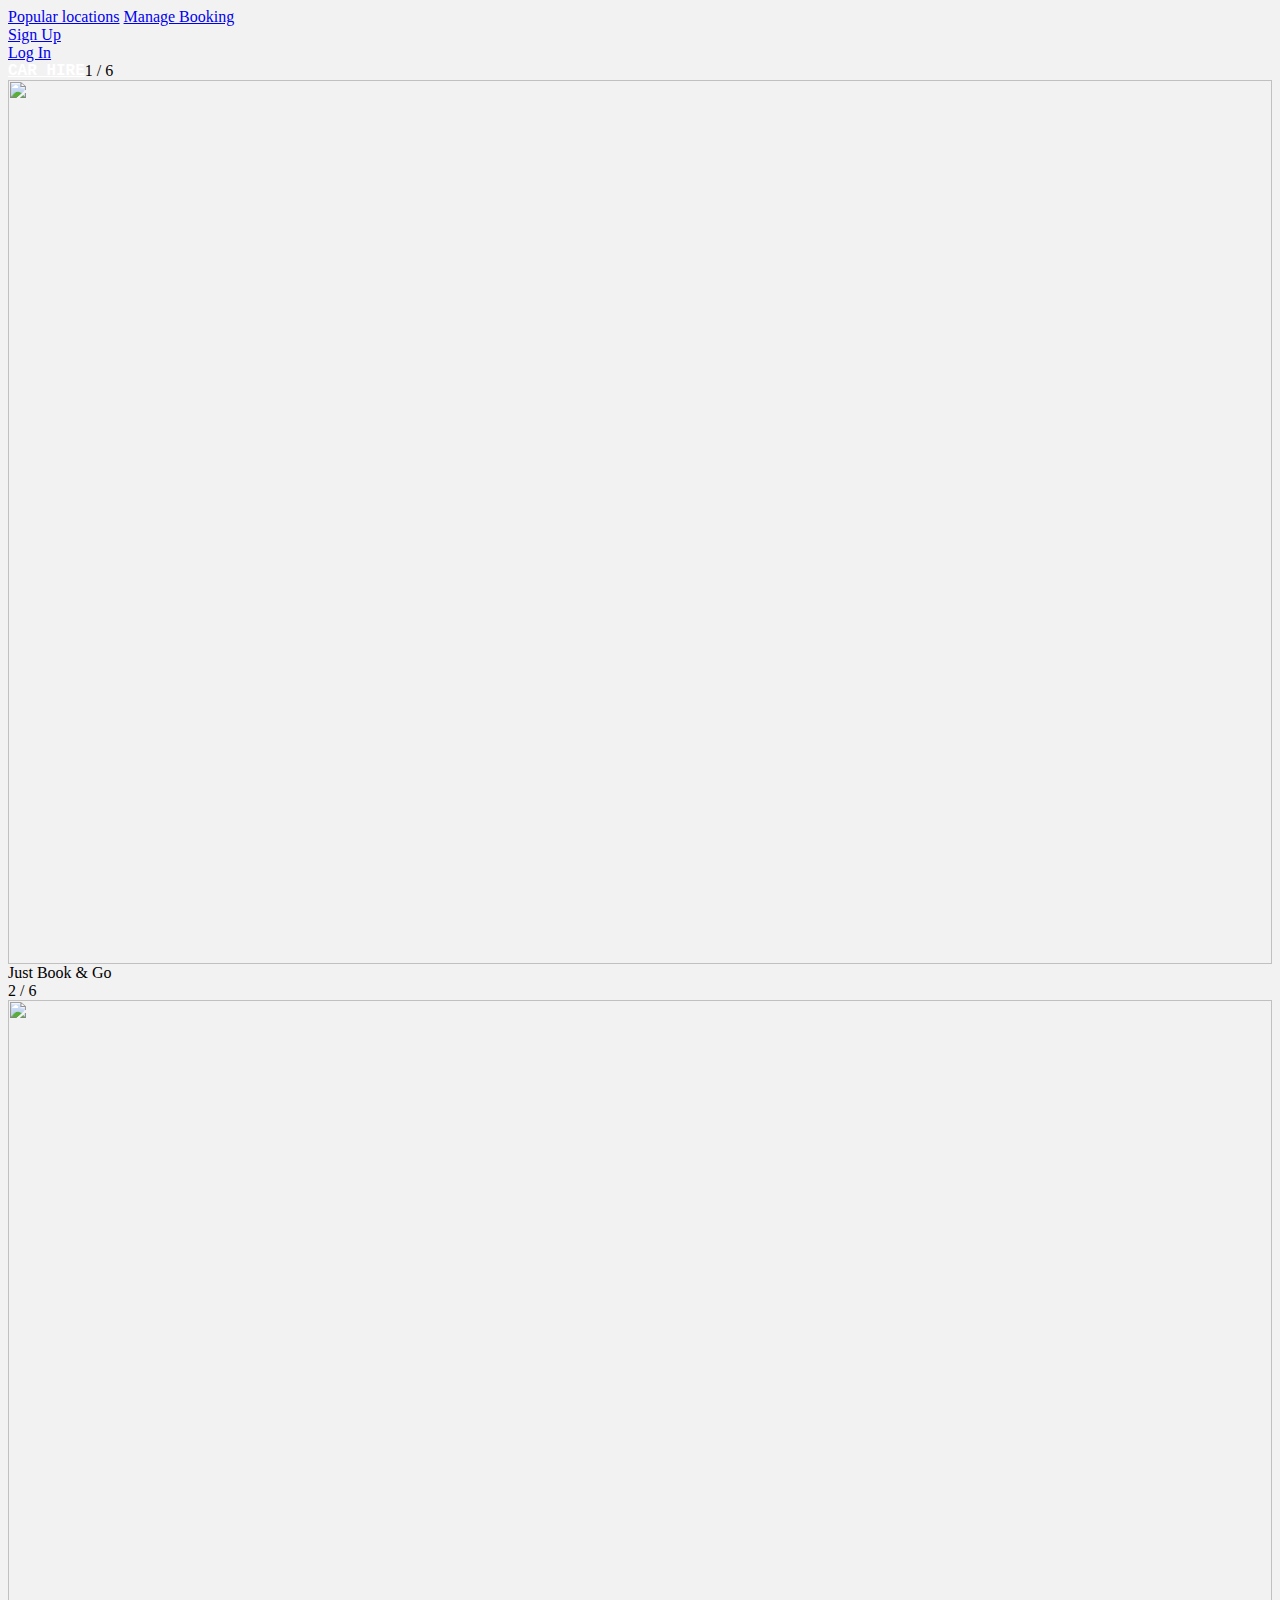
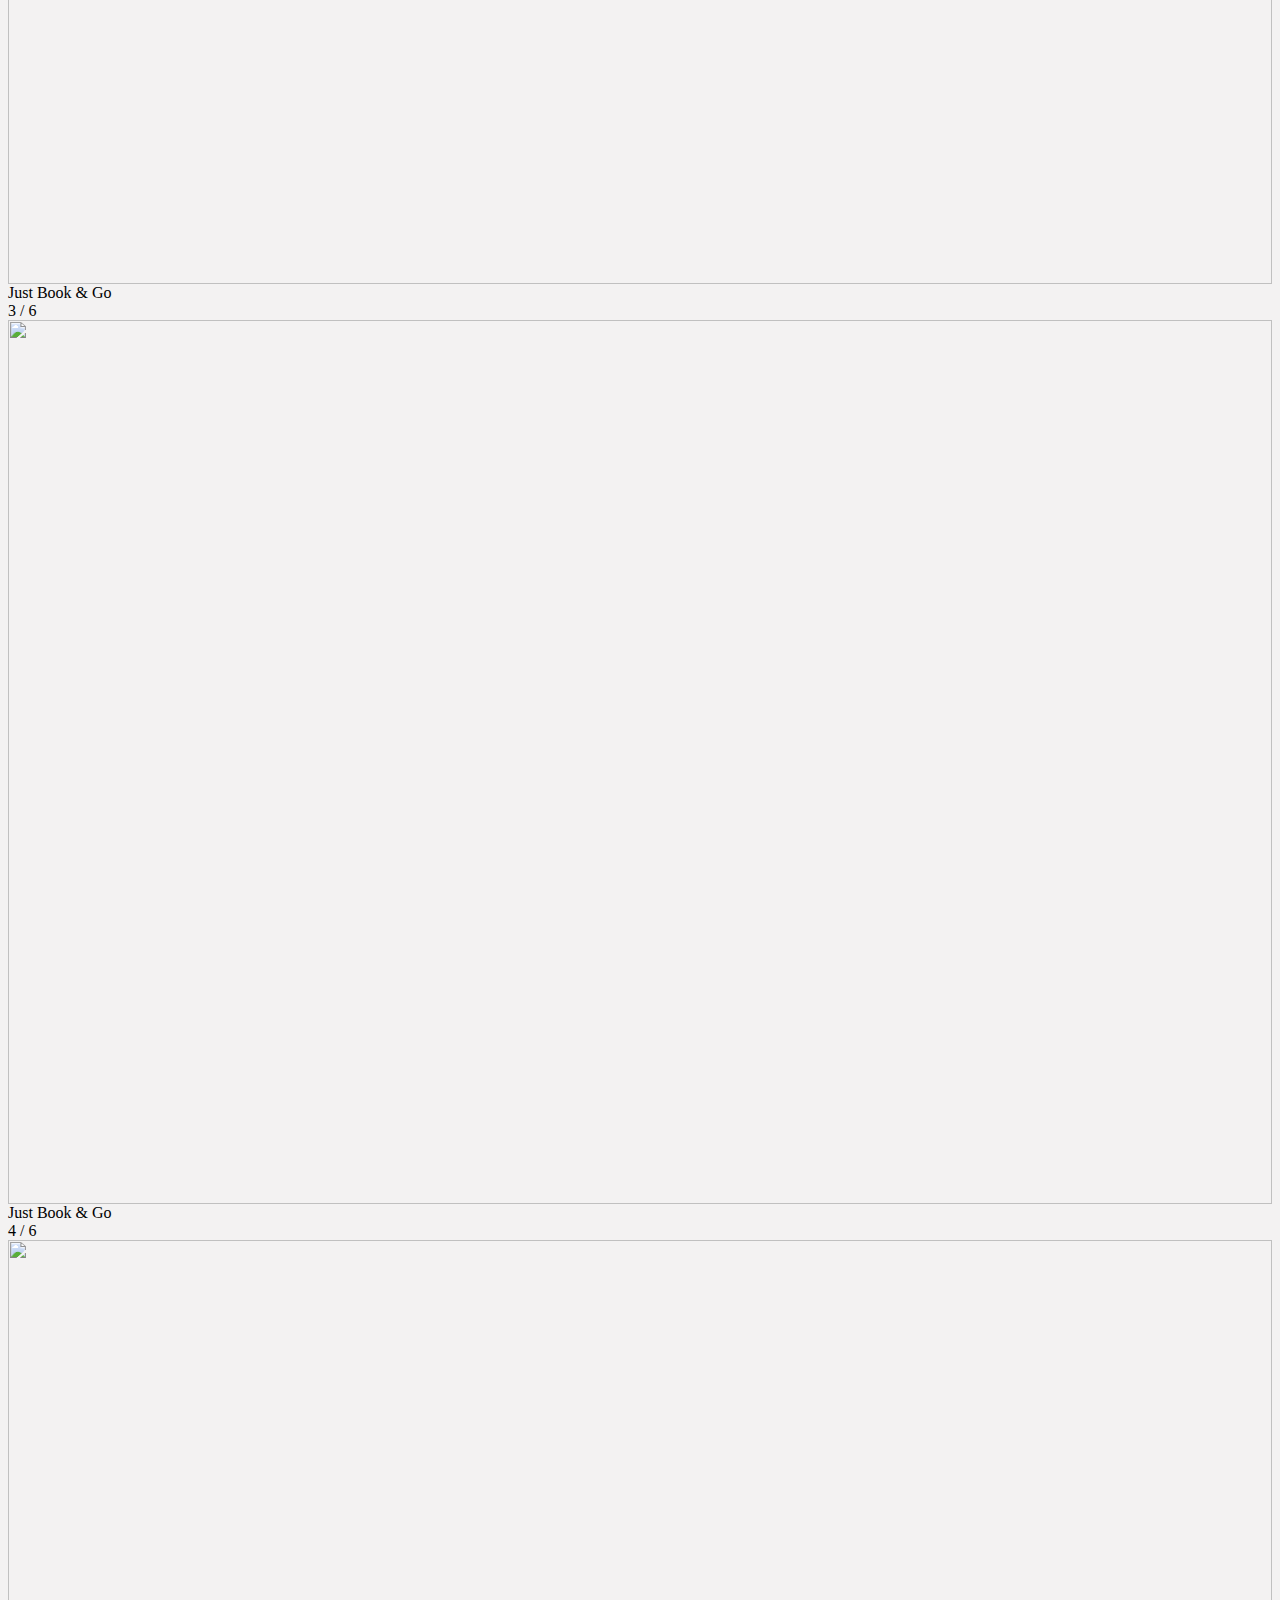
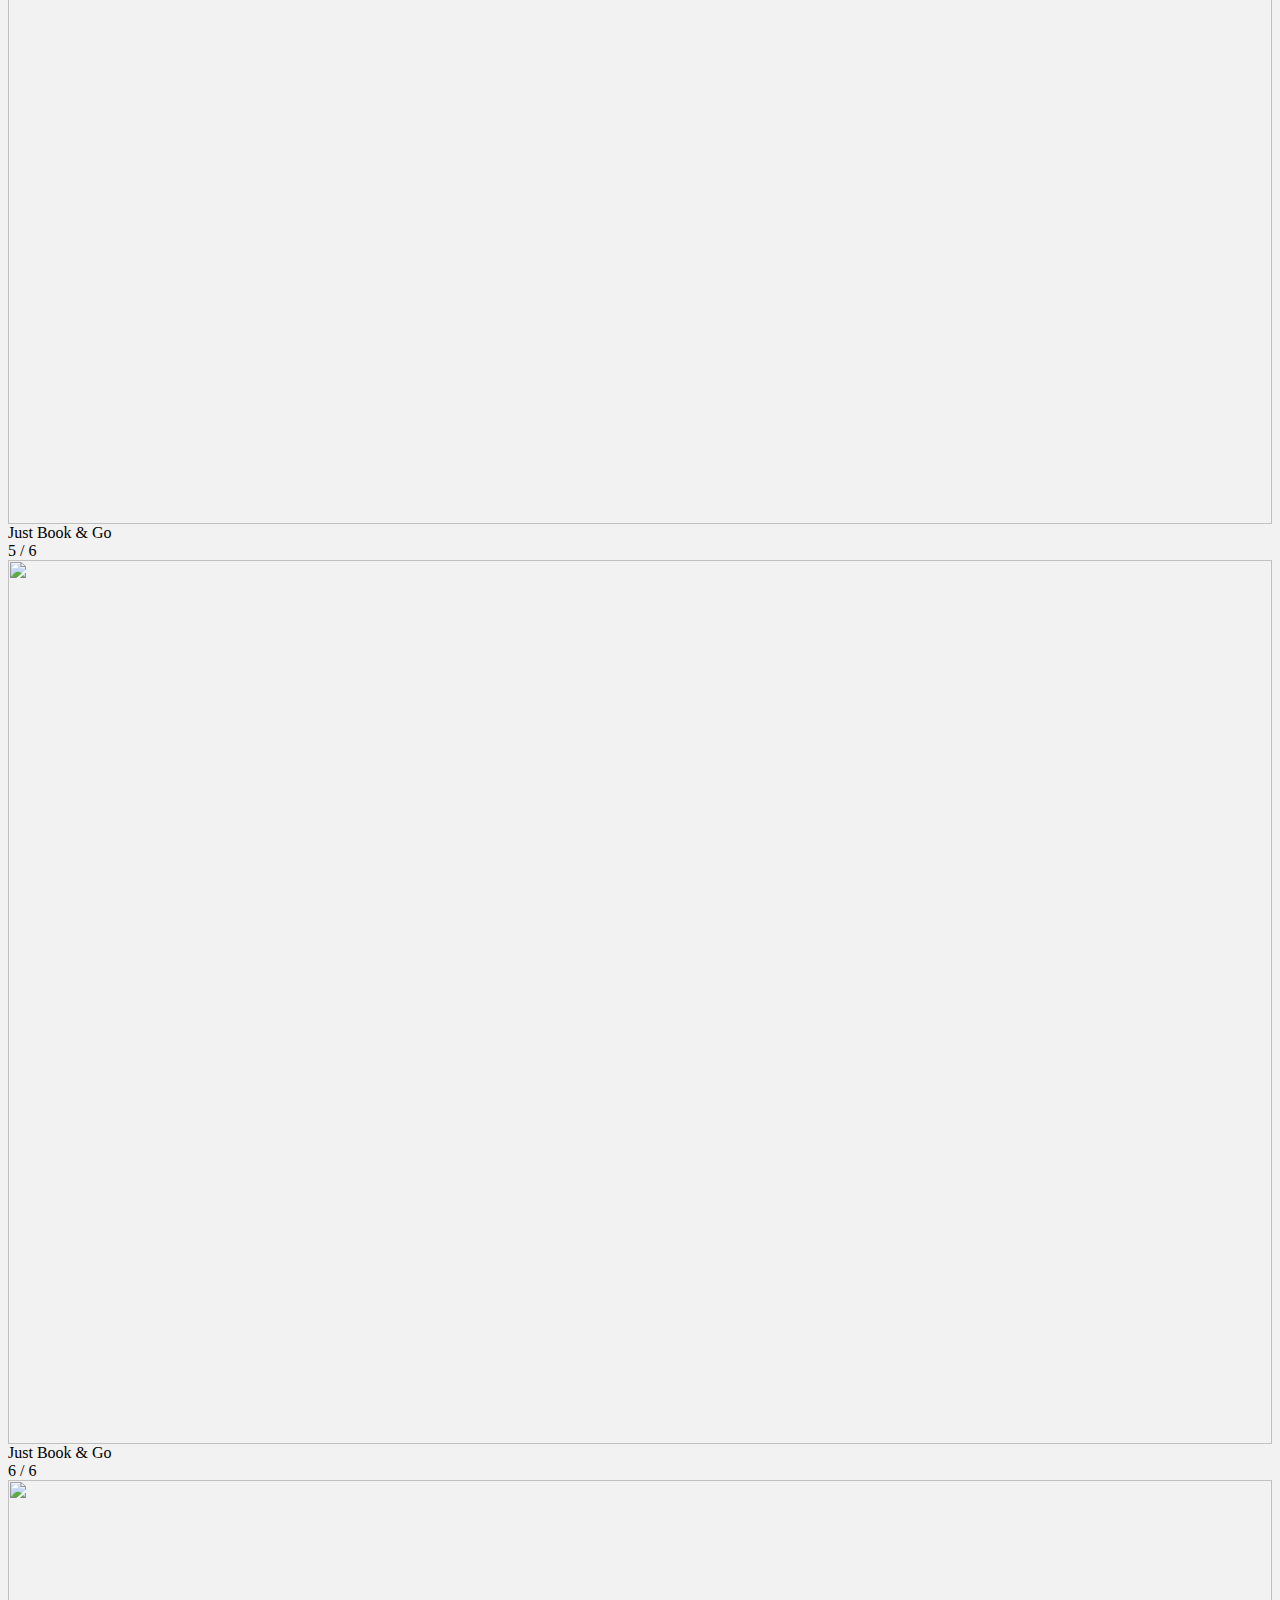
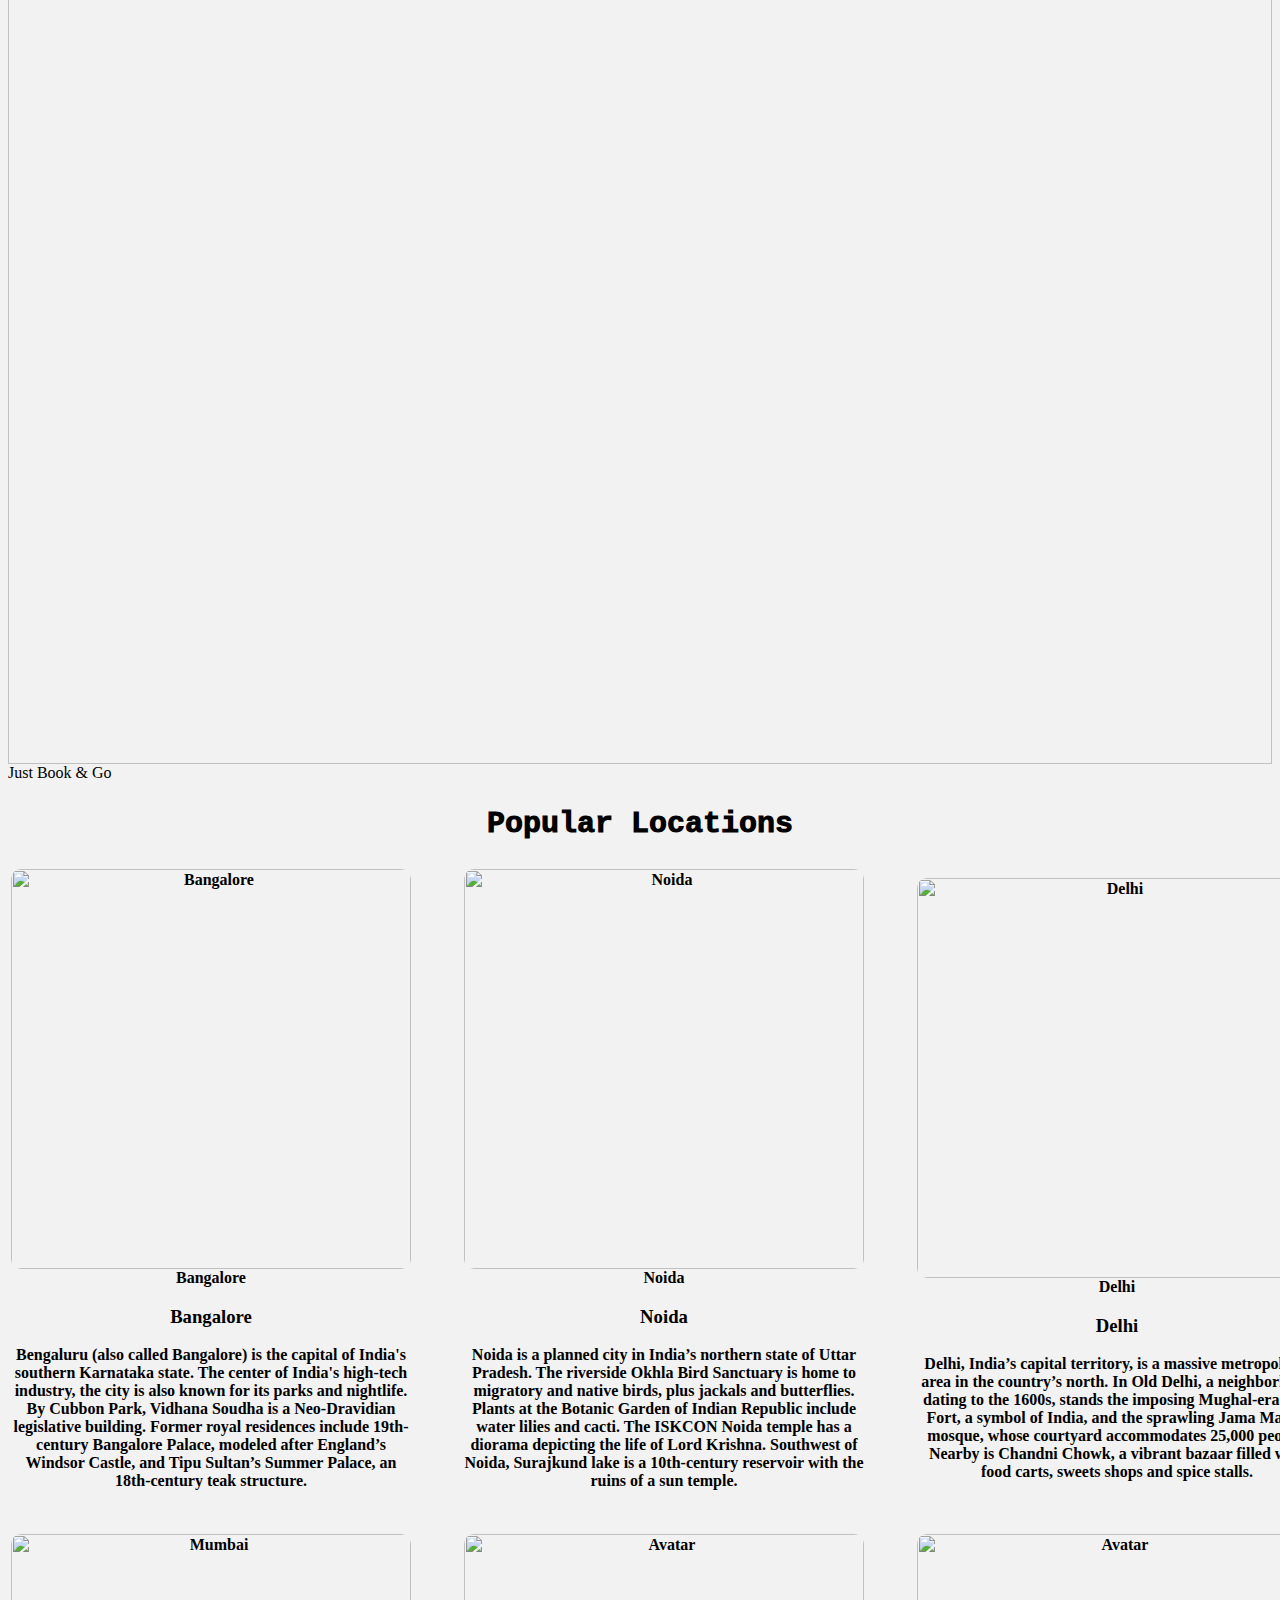
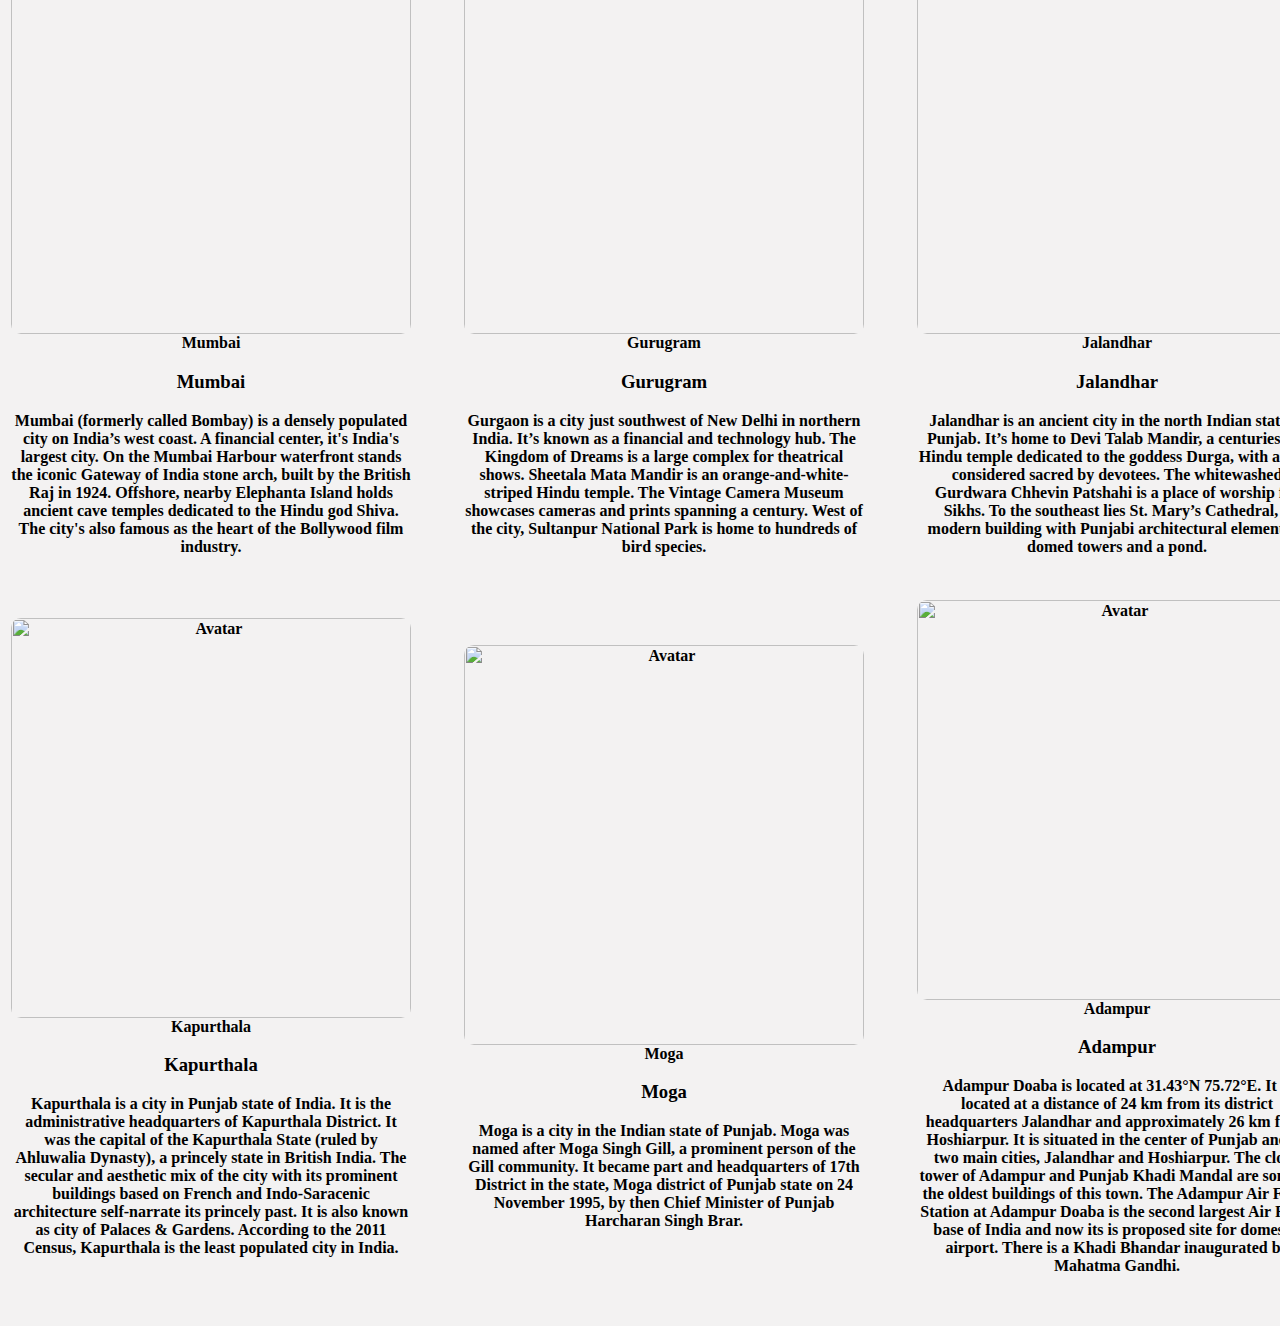
==== location.htm @ c8ebd0d0 "Add files via upload" ====
<html>
    <head>
        <link rel="stylesheet" type="text/css" href="css/srylesheet.css">
        <link rel="icon" href="images\icon.png" type="image/icon type">
        <script src="javascript/work.js"></script>
        <title>Popular Locations</title>
    </head>
    <body bgcolor="#f3f2f2" onload="user()">
      <div id="container">
        <div class="topnav">
            <a href="location.htm" class="active">Popular locations</a>
            <a href="manage.htm">Manage Booking</a>
            <a href="signup.htm" id="sign" style="display: block;">Sign Up</a>
            <a href="login.htm" id="log" style="display: block;">Log In</a>
            <a href="login.htm" id="logout" style="display: none;" onclick="return logout()">Log Out</a>
            <a href="profile.htm" id="nameofuser" style="display: none;">Username</a>
            <a href="index.htm" Style="font-family: Courier;color: white; float: left; "><b>CAR HIRE</b></a>
          </div>
          
        <!-- Slideshow container -->
        <div class="slideshow-container">

            <!-- Full-width images with number and caption text -->
            <div class="mySlides fade">
              <div class="numbertext">1 / 6</div>
              <img src="images\1.jpg" style="width:100%;height: 100%;">
              <div class="text">Just Book & Go</div>
              </div>
    
      <div class="mySlides fade">
        <div class="numbertext">2 / 6</div>
        <img src="images\2.jpg" style="width:100%; height: 100%;">
        <div class="text">Just Book & Go</div>
      </div>
    
      <div class="mySlides fade">
        <div class="numbertext">3 / 6</div>
        <img src="images\3.jpg" style="width:100%; height: 100%;">
        <div class="text">Just Book & Go</div>
      </div>
      <div class="mySlides fade">
          <div class="numbertext">4 / 6</div>
          <img src="images\4.jpg" style="width:100%; height: 100%;">
          <div class="text">Just Book & Go</div>
        </div>
        <div class="mySlides fade">
          <div class="numbertext">5 / 6</div>
          <img src="images\5.jpg" style="width:100%; height: 100%;">
          <div class="text">Just Book & Go</div>
        </div>
        <div class="mySlides fade">
          <div class="numbertext">6 / 6</div>
          <img src="images\6.jpg" style="width:100%; height: 100%;">
          <div class="text">Just Book & Go</div>
        </div>
  </div>
  <script src="slideshow.js"></script>
       <div id="main" style="height: fit-content;">
         <center>
           <h2 style="font-family: 'Courier New', Courier, monospace; font-weight: 1000; font-size: 30px;">Popular Locations</h2>
          </center>
          <table style="margin: auto;">
            <tr>
              <th style="align-content:center;">

                <div class="flip-card1">
                  <div class="flip-card-inner1">
                    <div class="flip-card-front1">
                      <img src="images\bangalore1.jpg" alt="Bangalore" style="width:400px;height:400px;border-radius: 10px;">
                      <div class="text">Bangalore</div>
                    </div>
                    <div class="flip-card-back1">
                      <h3>Bangalore</h3>
                      <p id="info">
                        Bengaluru (also called Bangalore) is the capital of India's southern Karnataka state. 
                        The center of India's high-tech industry, the city is also known for its parks and nightlife. 
                        By Cubbon Park, Vidhana Soudha is a Neo-Dravidian legislative building.
                        Former royal residences include 19th-century Bangalore Palace, modeled after England’s Windsor Castle,
                        and Tipu Sultan’s Summer Palace, an 18th-century teak structure.
                      </p>
                      
                    </div>
                  </div>
                </div>
              </th>

              <th style="align-content:center; padding-left: 50px;">

                <div class="flip-card1">
                  <div class="flip-card-inner1">
                    <div class="flip-card-front1">
                      <img src="images\noida1.jpg" alt="Noida" style="width:400px;height:400px;border-radius: 10px;">
                      <div class="text">Noida</div>
                    </div>
                    <div class="flip-card-back1">
                      <h3>Noida</h3>
                      <p id="info">
                        Noida is a planned city in India’s northern state of Uttar Pradesh. 
                        The riverside Okhla Bird Sanctuary is home to migratory and native birds, plus jackals and butterflies.
                        Plants at the Botanic Garden of Indian Republic include water lilies and cacti. 
                        The ISKCON Noida temple has a diorama depicting the life of Lord Krishna. 
                        Southwest of Noida, Surajkund lake is a 10th-century reservoir with the ruins of a sun temple.
                      </p>
                      
                    </div>
                  </div>
                </div>
              </th>
              <th style="align-content:center; padding-left: 50px;">

                <div class="flip-card1">
                  <div class="flip-card-inner1">
                    <div class="flip-card-front1">
                      <img src="images\delhi1.jpg" alt="Delhi" style="width:400px;height:400px;border-radius: 10px;">
                      <div class="text">Delhi</div>
                    </div>
                    <div class="flip-card-back1">
                      <h3>Delhi</h3>
                      <p id="info">
                        Delhi, India’s capital territory, is a massive metropolitan area in the country’s north. 
                        In Old Delhi, a neighborhood dating to the 1600s, 
                        stands the imposing Mughal-era Red Fort,
                        a symbol of India, and the sprawling Jama Masjid mosque, 
                        whose courtyard accommodates 25,000 people. Nearby is Chandni Chowk, 
                        a vibrant bazaar filled with food carts, sweets shops and spice stalls.
                      </p>
                      
                    </div>
                  </div>
                </div>
              </th>
            </tr>
            <tr>
              <th><br><br></th>
            </tr>
            <tr>
              <th style="align-content:center;">

                <div class="flip-card1">
                  <div class="flip-card-inner1">
                    <div class="flip-card-front1">
                      <img src="images\mumbai1.jpg" alt="Mumbai" style="width:400px;height:400px;border-radius: 10px;">
                      <div class="text">Mumbai</div>
                    </div>
                    <div class="flip-card-back1">
                      <h3>Mumbai</h3>
                      <p id="info">
                        Mumbai (formerly called Bombay) is a densely populated city on India’s west coast.
                        A financial center, it's India's largest city. 
                        On the Mumbai Harbour waterfront stands the iconic Gateway of India stone arch, built by the British Raj in 1924. 
                        Offshore, nearby Elephanta Island holds ancient cave temples dedicated to the Hindu god Shiva. 
                        The city's also famous as the heart of the Bollywood film industry.
                      </p>
                      
                    </div>
                  </div>
                </div>
              </th>

              <th style="align-content:center; padding-left: 50px;">

                <div class="flip-card1">
                  <div class="flip-card-inner1">
                    <div class="flip-card-front1">
                      <img src="images\gurugram.jpg" alt="Avatar" style="width:400px;height:400px;border-radius: 10px;">
                      <div class="text">Gurugram</div>
                    </div>
                    <div class="flip-card-back1">
                      <h3>Gurugram</h3>
                      <p id="info">
                        Gurgaon is a city just southwest of New Delhi in northern India. 
                        It’s known as a financial and technology hub. The Kingdom of Dreams is a large complex for theatrical shows. 
                        Sheetala Mata Mandir is an orange-and-white-striped Hindu temple. 
                        The Vintage Camera Museum showcases cameras and prints spanning a century.
                        West of the city, Sultanpur National Park is home to hundreds of bird species.
                      </p>
                      
                    </div>
                  </div>
                </div>
              </th>
              <th style="align-content:center; padding-left: 50px;">

                <div class="flip-card1">
                  <div class="flip-card-inner1">
                    <div class="flip-card-front1">
                      <img src="images\jalandhar.jpg" alt="Avatar" style="width:400px;height:400px;border-radius: 10px;">
                      <div class="text">Jalandhar</div>
                    </div>
                    <div class="flip-card-back1">
                      <h3>Jalandhar</h3>
                      <p id="info">
                        Jalandhar is an ancient city in the north Indian state of Punjab. 
                        It’s home to Devi Talab Mandir, a centuries-old Hindu temple dedicated to the goddess Durga, with a tank considered sacred by devotees. 
                        The whitewashed Gurdwara Chhevin Patshahi is a place of worship for Sikhs.
                        To the southeast lies St. Mary’s Cathedral, a modern building with Punjabi architectural elements, 2 domed towers and a pond.
                      </p>
                      
                    </div>
                  </div>
                </div>
              </th>
            </tr>
            <tr>
              <th><br><br></th>
            </tr>
            <tr>
              <th style="align-content:center;">

                <div class="flip-card1">
                  <div class="flip-card-inner1">
                    <div class="flip-card-front1">
                      <img src="images\kapurthala.jpg" alt="Avatar" style="width:400px;height:400px;border-radius: 10px;">
                      <div class="text">Kapurthala</div>
                    </div>
                    <div class="flip-card-back1">
                      <h3>Kapurthala</h3>
                      <p id="info">
                        Kapurthala is a city in Punjab state of India. 
                        It is the administrative headquarters of Kapurthala District. 
                        It was the capital of the Kapurthala State (ruled by Ahluwalia Dynasty), a princely state in British India. 
                        The secular and aesthetic mix of the city with its prominent buildings based on French and Indo-Saracenic architecture self-narrate its princely past. 
                        It is also known as city of Palaces & Gardens. 
                        According to the 2011 Census, Kapurthala is the least populated city in India.  
                      </p>
                      
                    </div>
                  </div>
                </div>
              </th>

              <th style="align-content:center; padding-left: 50px;">

                <div class="flip-card1">
                  <div class="flip-card-inner1">
                    <div class="flip-card-front1">
                      <img src="images\moga.jpg" alt="Avatar" style="width:400px;height:400px;border-radius: 10px;">
                      <div class="text">Moga</div>
                    </div>
                    <div class="flip-card-back1">
                      <h3>Moga</h3>
                      <p id="info">
                        Moga is a city in the Indian state of Punjab. 
                        Moga was named after Moga Singh Gill, a prominent person of the Gill community.
                        It became part and headquarters of 17th District in the state, Moga district of Punjab state on 24 November 1995, by then Chief Minister of Punjab Harcharan Singh Brar.
                      </p>
                      
                    </div>
                  </div>
                </div>
              </th>
              <th style="align-content:center; padding-left: 50px;">

                <div class="flip-card1">
                  <div class="flip-card-inner1">
                    <div class="flip-card-front1">
                      <img src="images\adampur.jpg" alt="Avatar" style="width:400px;height:400px;border-radius: 10px;">
                      <div class="text">Adampur</div>
                    </div>
                    <div class="flip-card-back1">
                      <h3>Adampur</h3>
                      <p id="info">
                        Adampur Doaba is located at 31.43°N 75.72°E.
                        It is located at a distance of 24 km from its district headquarters Jalandhar and approximately 26 km from Hoshiarpur.
                        It is situated in the center of Punjab and its two main cities, Jalandhar and Hoshiarpur.
                        The clock tower of Adampur and Punjab Khadi Mandal are some of the oldest buildings of this town.
                        The Adampur Air Force Station at Adampur Doaba is the second largest Air Force base of India and now its is proposed site for domestic airport. 
                        There is a Khadi Bhandar inaugurated by Mahatma Gandhi.
                      </p>
                      
                    </div>
                  </div>
                </div>
              </th>
            </tr>
            <tr><th><br><br></th></tr>
          </table>
       </div>
        
        <div id="footer"></div>
        </div>
    </body>
</html>
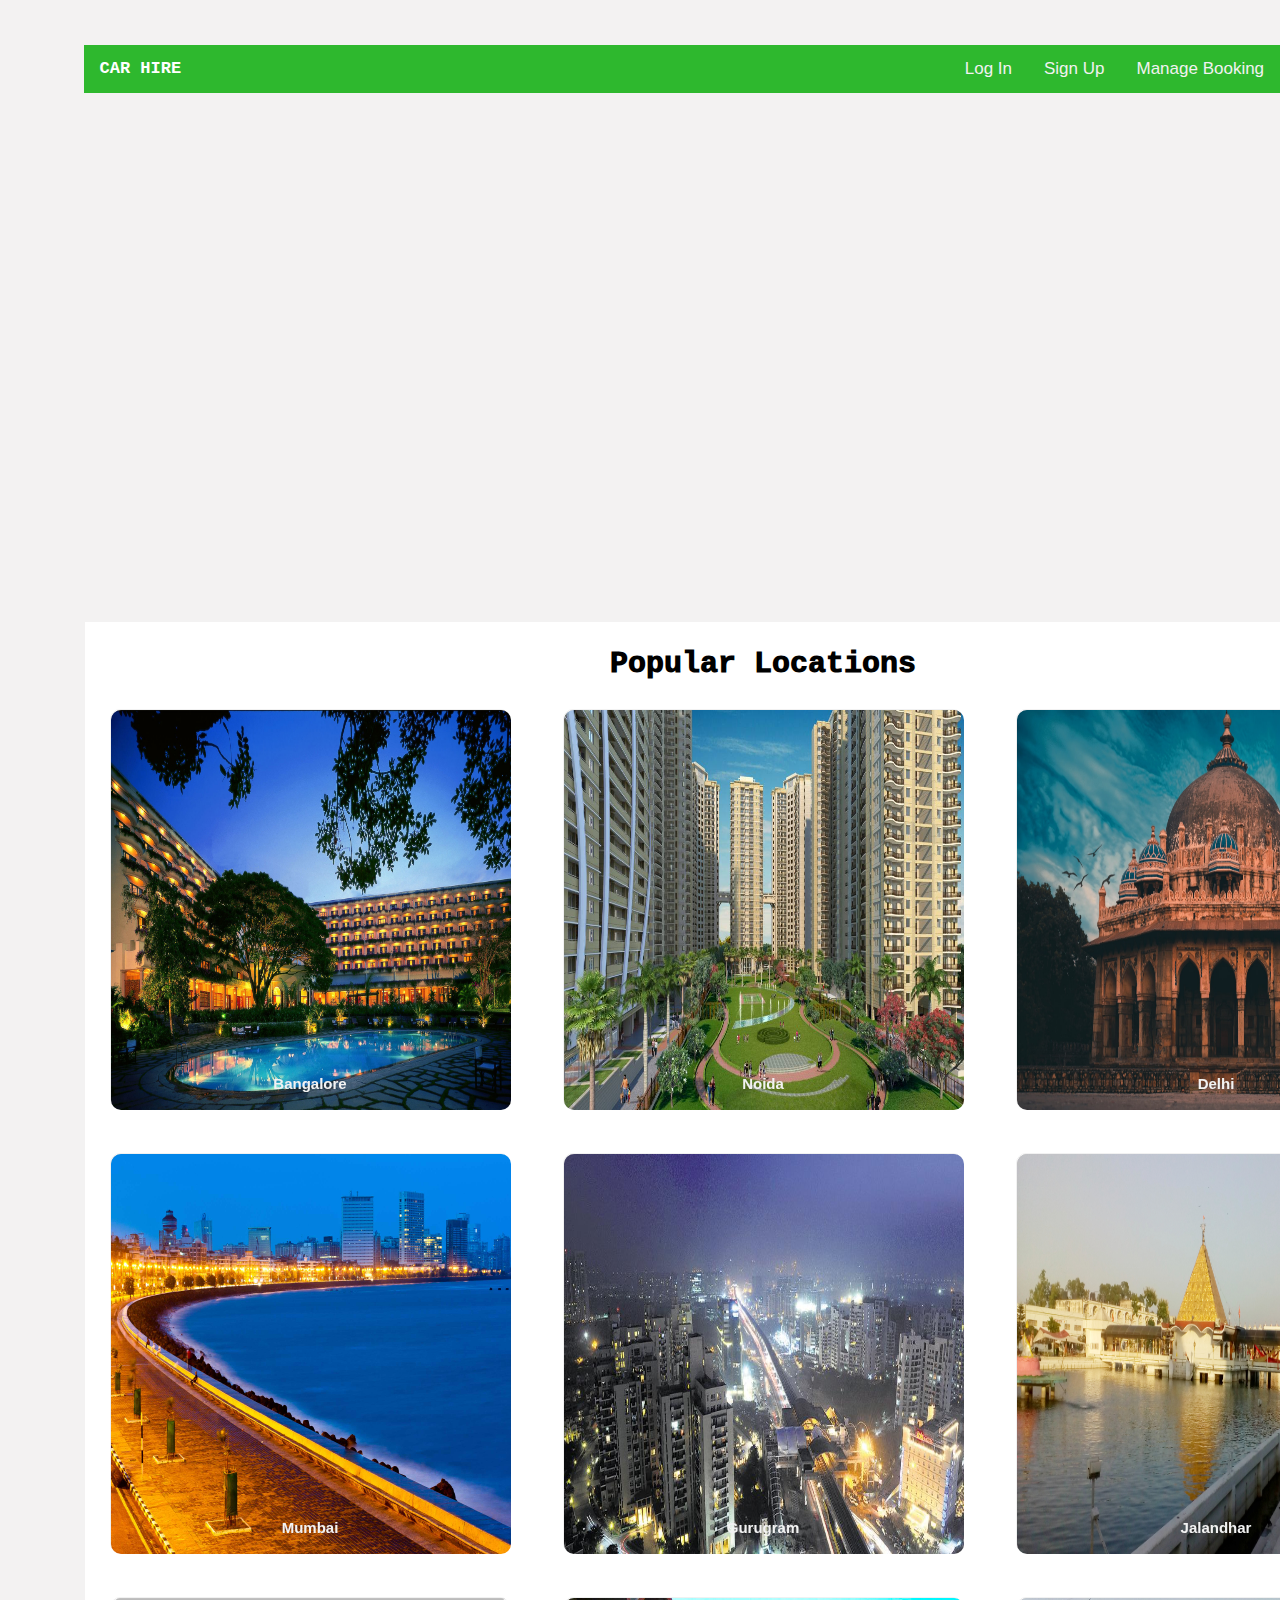
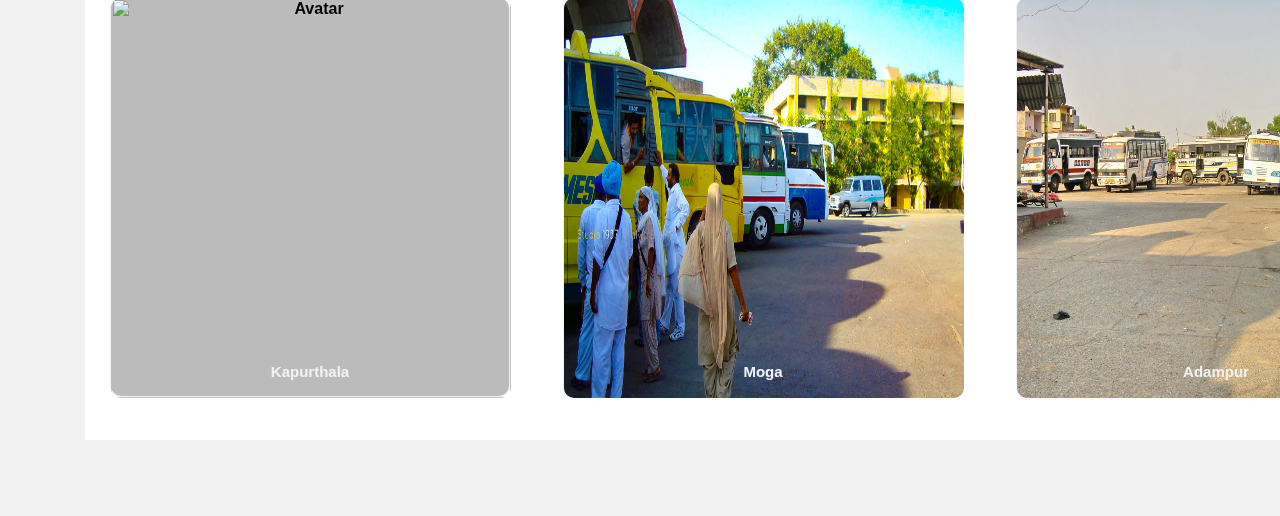
==== commit 61a7c51b: "Update location.htm" ====
--- a/location.htm
+++ b/location.htm
@@ -54,7 +54,7 @@
           <div class="text">Just Book & Go</div>
         </div>
   </div>
-  <script src="slideshow.js"></script>
+  <script src="javascript/slideshow.js"></script>
        <div id="main" style="height: fit-content;">
          <center>
            <h2 style="font-family: 'Courier New', Courier, monospace; font-weight: 1000; font-size: 30px;">Popular Locations</h2>
@@ -280,4 +280,4 @@
         <div id="footer"></div>
         </div>
     </body>
-</html>+</html>
--- a/css/srylesheet.css
+++ b/css/srylesheet.css
@@ -0,0 +1,490 @@
+#footer
+{
+  height: 10%;
+}
+.topnav 
+{
+  overflow: hidden;
+  background-color: #2eb82e;
+  width: 90%;
+  margin: auto;
+  margin-top: 3%;
+}
+.topnav a 
+{
+  float: right;
+  color: #f2f2f2;
+  text-align: center;
+  padding: 14px 16px;
+  text-decoration: none;
+  font-size: 17px;
+}
+.topnav a.active 
+{
+  background-color: #333;
+  color: white;
+}
+.topnav a:hover 
+{
+  background-color: #333;
+  color: white;
+}
+#main
+{
+  width: 90%;
+  margin:auto;
+  height: auto;
+  background-color: white;
+  border: 1px solid #f3f2f2;
+  align-items: center;
+}
+#book
+{
+  background-color: #ffffff;
+  float: left;
+  width: 50%;
+  height: 80%;
+  margin-bottom: 150px;
+  position: relative;
+}
+#locations
+{
+  background-color: #ffffff;
+  float: right;
+  width:49.9%;
+  height:80%;
+  border-left: 2px solid #f3f2f2;
+  position: relative;
+}
+* {box-sizing: border-box;}
+body {font-family: Verdana, sans-serif;}
+.mySlides {display: none;}
+img {vertical-align: middle;}
+
+/* Slideshow container */
+.slideshow-container 
+{
+  width:90%;
+  height: 70%;
+  position: relative;
+  margin: auto;
+}
+
+/* Caption text */
+.text 
+{
+  color: #f2f2f2;
+  font-size: 15px;
+  padding: 8px 12px;
+  position: absolute;
+  bottom: 8px;
+  width: 100%;
+  text-align: center;
+}
+
+/* Number text (1/3 etc) */
+.numbertext 
+{
+  color: #f2f2f2;
+  font-size: 12px;
+  padding: 8px 12px;
+  position: absolute;
+  top: 0;
+}
+
+
+.active 
+{
+  background-color: #717171;
+}
+
+/* Fading animation */
+.fade 
+{
+  -webkit-animation-name: fade;
+  -webkit-animation-duration: 1.5s;
+  animation-name: fade;
+  animation-duration: 1.5s;
+}
+
+@-webkit-keyframes fade 
+{
+  from {opacity: .4} 
+  to {opacity: 1}
+}
+
+@keyframes fade 
+{
+  from {opacity: .4} 
+  to {opacity: 1}
+}
+
+/* On smaller screens, decrease text size */
+@media only screen and (max-width: 300px) 
+{
+  .text {font-size: 11px}
+}
+/* The flip card container - set the width and height to whatever you want. We have added the border property to demonstrate that the flip itself goes out of the box on hover (remove perspective if you don't want the 3D effect */
+.flip-card 
+{
+  background-color: transparent;
+  margin:auto;
+  float: left;
+  width: 200px;
+  height: 200px;
+  border: 1px solid #f1f1f1;
+  border-radius: 10px;
+  perspective: 1000px; /* Remove this if you don't want the 3D effect */
+}
+
+.flip-card1 
+{
+  background-color: transparent;
+  margin:auto;
+  float: left;
+  width: 400px;
+  height: 400px;
+  border: 1px solid #f1f1f1;
+  border-radius: 10px;
+  perspective: 1000px; /* Remove this if you don't want the 3D effect */
+}
+/* This container is needed to position the front and back side */
+.flip-card-inner 
+{
+  position: relative;
+  width: 100%;
+  height: 100%;
+  text-align: center;
+  border-radius: 10px;
+  transition: transform 0.8s;
+  transform-style: preserve-3d;
+}
+.flip-card-inner1 
+{
+  position: relative;
+  width: 100%;
+  height: 100%;
+  text-align: center;
+  border-radius: 10px;
+  transition: transform 0.8s;
+  transform-style: preserve-3d;
+}
+
+/* Do an horizontal flip when you move the mouse over the flip box container */
+.flip-card:hover .flip-card-inner 
+{
+  transform: rotateY(180deg);
+}
+.flip-card1:hover .flip-card-inner1 
+{
+  transform: rotateY(180deg);
+}
+
+/* Position the front and back side */
+.flip-card-front, .flip-card-back 
+{
+  position: absolute;
+  width: 100%;
+  height: 100%;
+  border-radius: 10px;
+  -webkit-backface-visibility: hidden; /* Safari */
+  backface-visibility: hidden;
+}
+.flip-card-front1, .flip-card-back1 
+{
+  position: absolute;
+  width: 100%;
+  height: 100%;
+  border-radius: 10px;
+  -webkit-backface-visibility: hidden; /* Safari */
+  backface-visibility: hidden;
+}
+
+/* Style the front side (fallback if image is missing) */
+.flip-card-front 
+{
+  background-color: #bbb;
+  color: black;
+}
+.flip-card-front1 
+{
+  background-color: #bbb;
+  color: black;
+}
+
+/* Style the back side */
+.flip-card-back 
+{
+  background-color: white;
+  border: solid 3px #f2f3f3;
+  color: #333;
+  transform: rotateY(180deg);
+}
+.flip-card-back1 
+{
+  background-color: white;
+  border: solid 3px #f2f3f3;
+  color: #333;
+  transform: rotateY(180deg);
+}
+/* The container must be positioned relative: */
+.custom-select 
+{
+  position: relative;
+  font-family: Arial;
+}
+
+.custom-select select
+{
+  display: none; /*hide original SELECT element: */
+}
+
+.select-selected 
+{
+  background-color: #2eb82e;
+  width: 590px;
+}
+
+/* Style the arrow inside the select element: */
+.select-selected:after 
+{
+  position: absolute;
+  align-self: right;
+  content: " ";
+  top: 14px;
+  left : 570px;
+  width: 0;
+  height: 0;
+  border: 6px solid transparent;
+  border-color: #fff transparent transparent transparent;
+}
+
+/* Point the arrow upwards when the select box is open (active): */
+.select-selected.select-arrow-active:after 
+{
+  border-color: transparent transparent #fff transparent;
+  top: 7px;
+}
+
+/* style the items (options), including the selected item: */
+.select-items div,.select-selected 
+{
+  color: #ffffff;
+  padding: 8px 16px;
+  width: 590px;
+  border: 1px solid transparent;
+  border-color: transparent transparent rgba(0, 0, 0, 0.1) transparent;
+  cursor: pointer;
+}
+
+/* Style items (options): */
+.select-items 
+{
+  position: absolute;
+  background-color: #2eb82e;
+  width: 590px;
+  top: 100%;
+  left: 0;
+  right: 0;
+  z-index: 99;
+}
+
+/* Hide the items when the select box is closed: */
+.select-hide {
+  display: none;
+}
+
+.select-items div:hover, .same-as-selected 
+{
+  background-color: #333;;
+}
+
+
+#info 
+{
+  margin: 30px;
+  font-style: oblique;
+  font-size: large;
+  font-family: "Times New Roman", Times, serif;
+  text-align: justify;
+}
+#login-box
+{
+  position: relative;
+  width:30%;
+  margin: 5% auto;
+  height: 400px;
+  background: #f3f2f2;
+  box-shadow: 0 2px 4px rgba(0, 0, 0, 0.6);
+}
+#signup-box
+{
+  position: relative;
+  width:30%;
+  margin: 5% auto;
+  height: auto;
+  background: #f3f2f2;
+  box-shadow: 0 2px 4px rgba(0, 0, 0, 0.6);
+}
+.box
+{
+  align-content: center;
+  top: 0;
+  left: 0;
+  box-sizing: border-box;
+  padding-top: 60px;
+  height: 400px;
+}
+.box-signup
+{
+  align-content: center;
+  top: 0;
+  left: 0;
+  box-sizing: border-box;
+  padding-top: 60px;
+  height: auto;
+}
+input[type="text"],
+input[type="password"],
+input[type="email"]
+{
+  display: block;
+  box-sizing: border-box;
+  margin-bottom: 20px;
+  padding: 4px;
+  width:300px;
+  height: 40px;
+  border: none;
+  outline: none;
+  border-bottom: 1px solid #aaa;
+  font-family: sans-serif;
+  font-weight: 400;
+  font-size: 15px;
+  transition: 0.2s ease;
+}
+button[type="submit"]
+{
+  width: 120px;
+  height: 42px;
+  background: white;
+  border: none;
+  border: 2px solid #4CAF50;
+  border-radius: 2px;
+  color: #333;
+  font-family: sans-serif;
+  font-weight: 500;
+  text-transform: uppercase;
+  transition: 0.2s ease;
+  cursor: pointer;
+}
+#sub
+{
+  margin-bottom: 48px;
+  width: 120px;
+  height: 42px;
+  background:white;
+  border: none;
+  border: 2px solid #4CAF50;
+  border-radius: 6px;
+  color: #333;
+  font-family: sans-serif;
+  font-weight: 500;
+  text-transform: uppercase;
+  transition: 0.2s ease;
+  cursor: pointer;
+}
+table#content
+{
+  margin: auto;
+  padding-left: 25px;
+  width: 1300px;
+  font-family: "Lucida Console", Monaco, monospace;
+  font-weight: 1000;
+  font-size: larger;
+  color: #333;
+  align-content: center;
+  text-align: center;
+  display: none;
+}
+#content th
+{
+  border-bottom: 1px solid #ddd; 
+  width: 160px; 
+  height: 80px;
+  text-align: center;
+}
+#profilename,#profileid
+{
+  display: block;
+  box-sizing: border-box;
+  margin-bottom: 20px;
+  padding: 4px;
+  margin-left: 105px;
+  width:300px;
+  height: 40px;
+  border: none;
+  outline: none;
+  border-bottom: 1px solid #aaa;
+  font-family: sans-serif;
+  font-weight: 400;
+  font-size: 15px;
+  transition: 0.2s ease;
+}
+#profile-box
+{
+  position: relative;
+  width:33%;
+  margin: 5% auto;
+  height: 450px;
+  background: #f3f2f2;
+  box-shadow: 0 2px 4px rgba(0, 0, 0, 0.6);
+}
+#change-pass
+{
+  position: relative;
+  width:30%;
+  margin: 5% auto;
+  height: 450px;
+  background: #f3f2f2;
+  box-shadow: 0 2px 4px rgba(0, 0, 0, 0.6);
+}
+#changeps
+{
+  width: 240px;
+  height: 42px;
+  background: white;
+  border: none;
+  border-radius: 2px;
+  color: #333;
+  border: 2px solid #4CAF50;
+  font-family: sans-serif;
+  font-weight: 500;
+  text-transform: uppercase;
+  transition: 0.4s;
+  cursor: pointer;
+}
+#cancel-button
+{
+  width: 80px;
+  height: 32px;
+  background: white;
+  border: none;
+  border-radius: 6px;
+  color: #333;
+  border: 2px solid #4CAF50;
+  font-family: sans-serif;
+  font-weight: 500;
+  text-transform: uppercase;
+  transition: 0.4s;
+  cursor: pointer;
+}
+#cancel-button:hover,#changeps:hover,#sub:hover
+{
+  background-color: #333;
+  color: white;
+}
+#container
+{
+  width: 1510px;
+  height: 754px;
+}
